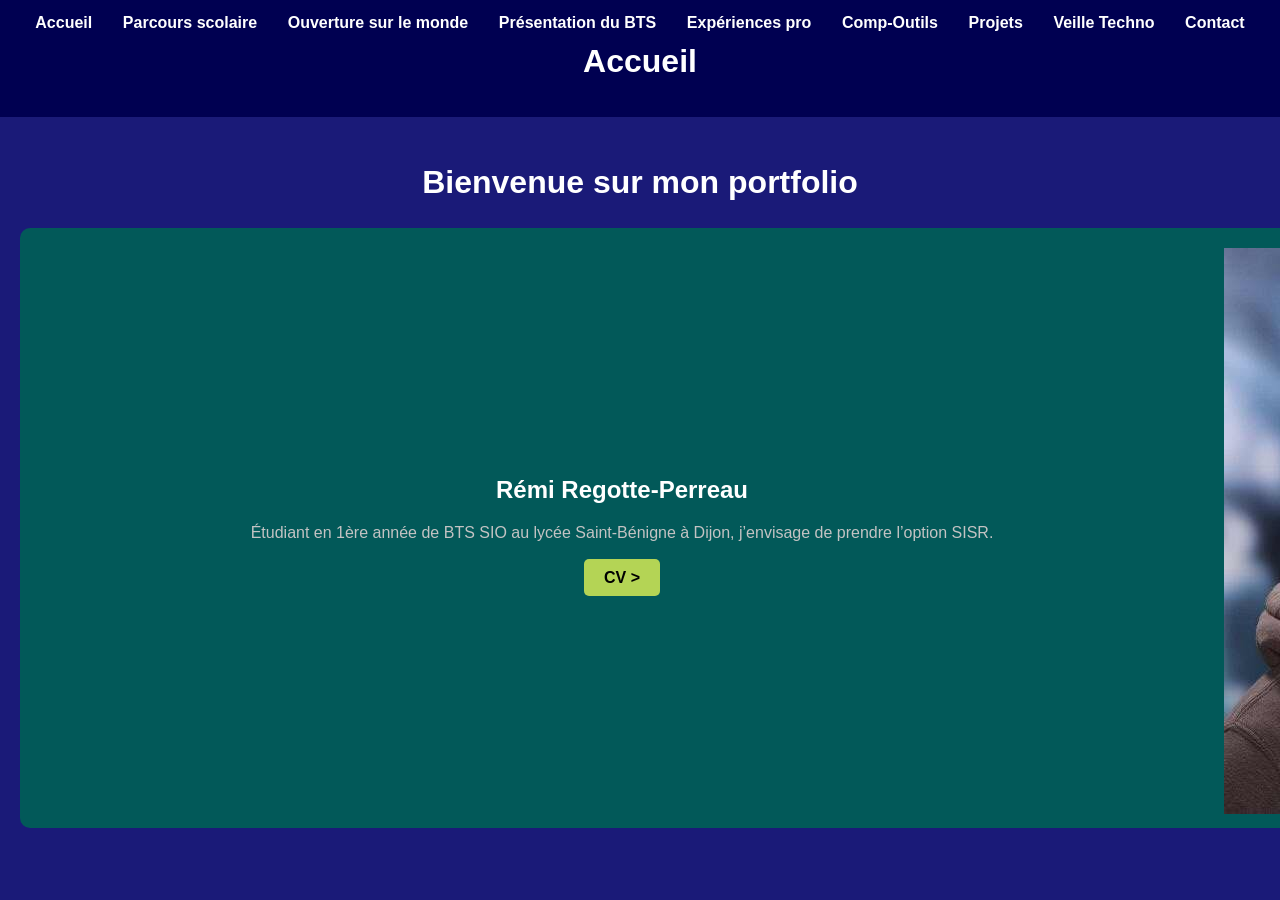
==== accueil.html @ ed07ce9d "récupération du portefolio avec un git dans le dépôt distant non cassé" ====
<!DOCTYPE html>
<!DOCTYPE html>
<html lang="fr">
<head>
  <meta charset="UTF-8">
  <meta name="viewport" content="width=device-width, initial-scale=1.0">
  <title>Portfolio - Rémi Regotte-Perreau</title>
  <link rel="stylesheet" href="accueil.css">
</head>
<body>
    <header>
        <nav>
          <ul>
            <li><a href="accueil.html">Accueil</a></li>
            <li><a href="ParcourScolaire.html">Parcours scolaire</a></li>
            <li><a href="ouvertureSurLeMonde.html">Ouverture sur le monde</a></li>
            <li><a href="presentationDuBts.html">Présentation du BTS</a></li>
            <li><a href="ExpériencesProfessionnelles.html">Expériences pro</a></li>
            <li><a href="CompétenceEtOutils.html">Comp-Outils</a></li>
            <li><a href="projets.html">Projets</a>
            <li><a href="VeilleTechnologique.html">Veille Techno</a>
            <li><a href="ContactezMoi.html">Contact</a> </li>
          </ul>
          <h3>Accueil</h3>
        </nav>
      </header>
  <main>
    <h1>Bienvenue sur mon portfolio</h1>
    <section class="intro">
      <div class="text">
        <h2>Rémi Regotte-Perreau</h2>
        <p>
          Étudiant en 1ère année de BTS SIO au lycée Saint-Bénigne à Dijon, j’envisage de prendre l’option SISR.
        </p>
        <a href="#" class="button">CV ></a>
      </div>
        <img src="Photo pro.jpg">
      </div>
    </section>
  </main>
</body>
</html>
---- accueil.css ----
/* Reset CSS */
* {
    margin: 0;
    padding: 0;
    box-sizing: border-box;
  }
  
  body {
    font-family: Arial, sans-serif;
    background-color: #1a1a78;
    color: white;
    line-height: 1.6;
    margin: 0;
    padding: 0;
  }
  
  header {
    background-color: #000051;
    padding: 10px 20px;
  }
  
  nav ul {
    list-style: none;
    display: flex;
    justify-content: space-around;
  }
  
  nav a {
    text-decoration: none;
    color: white;
    font-weight: bold;
  }
  
  main {
    text-align: center;
    padding: 40px 20px;
  }
  
  h1 {
    font-size: 2em;
    margin-bottom: 20px;
  }

  h3 {
    font-size: 2em;
    margin-bottom: 20px;
    text-align: center;
  }
  
  .intro {
    display: flex;
    flex-wrap: wrap;
    justify-content: center;
    align-items: center;
    gap: 20px;
    background-color: #025959;
    padding: 20px;
    border-radius: 10px;
    margin: 0 auto;
    height: 600px;
    width: 1600px;
  }
  
  .text {
    flex: 1;
    min-width: 300px;
  }
  
  .text h2 {
    font-size: 1.5em;
    margin-bottom: 10px;
    color: #fff;
  }
  
  .text p {
    margin-bottom: 20px;
    color: #c3c3c3;
  }
  
  .button {
    background-color: #b4d455;
    color: black;
    padding: 10px 20px;
    text-decoration: none;
    font-weight: bold;
    border-radius: 5px;
    transition: background 0.3s;
  }
  
  .button:hover {
    background-color: #99b63c;
  }
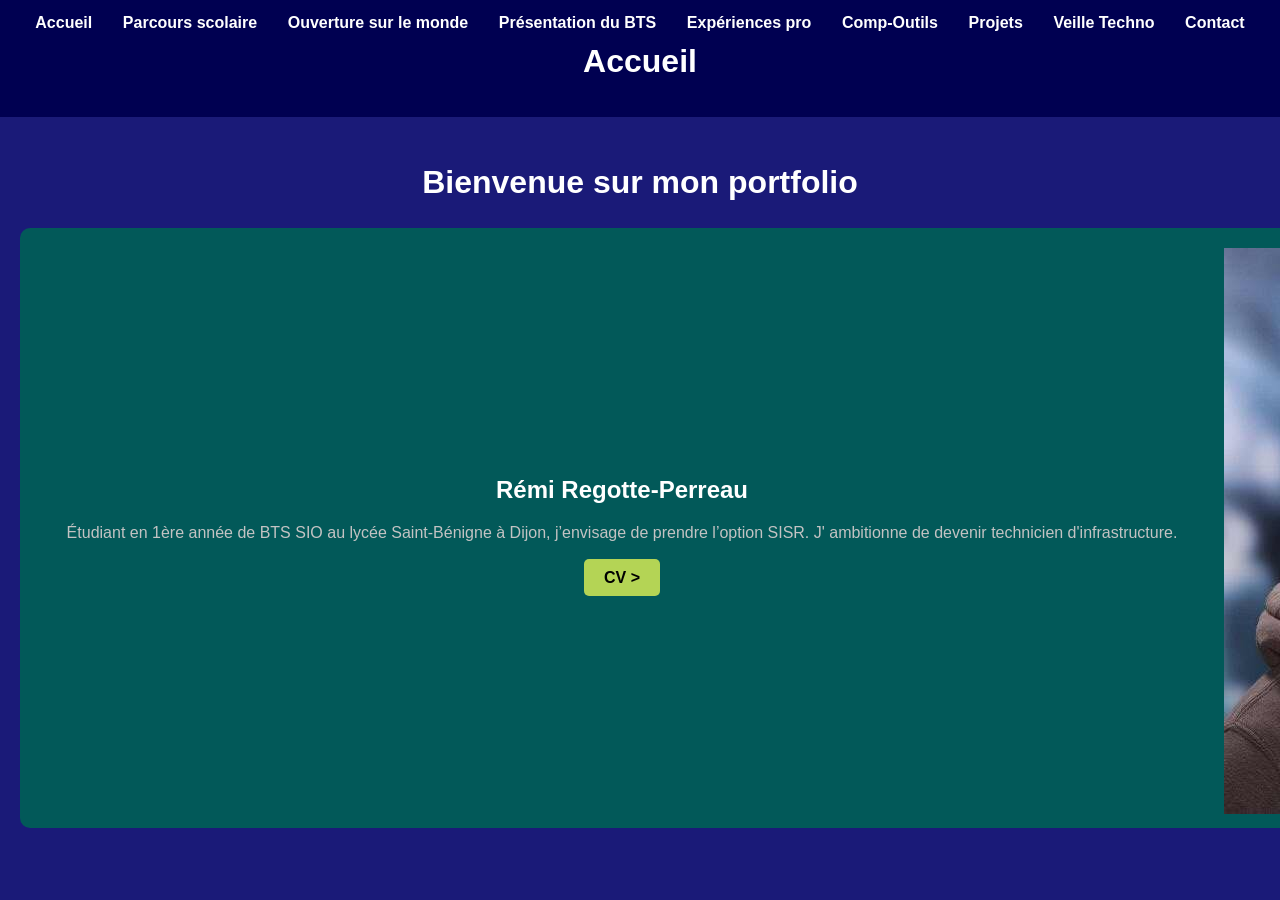
==== commit aded7a81: "ajout d'une volonté de profession avenir" ====
--- a/accueil.html
+++ b/accueil.html
@@ -30,7 +30,7 @@
       <div class="text">
         <h2>Rémi Regotte-Perreau</h2>
         <p>
-          Étudiant en 1ère année de BTS SIO au lycée Saint-Bénigne à Dijon, j’envisage de prendre l’option SISR.
+          Étudiant en 1ère année de BTS SIO au lycée Saint-Bénigne à Dijon, j’envisage de prendre l’option SISR. J' ambitionne de devenir technicien d'infrastructure.
         </p>
         <a href="#" class="button">CV ></a>
       </div>
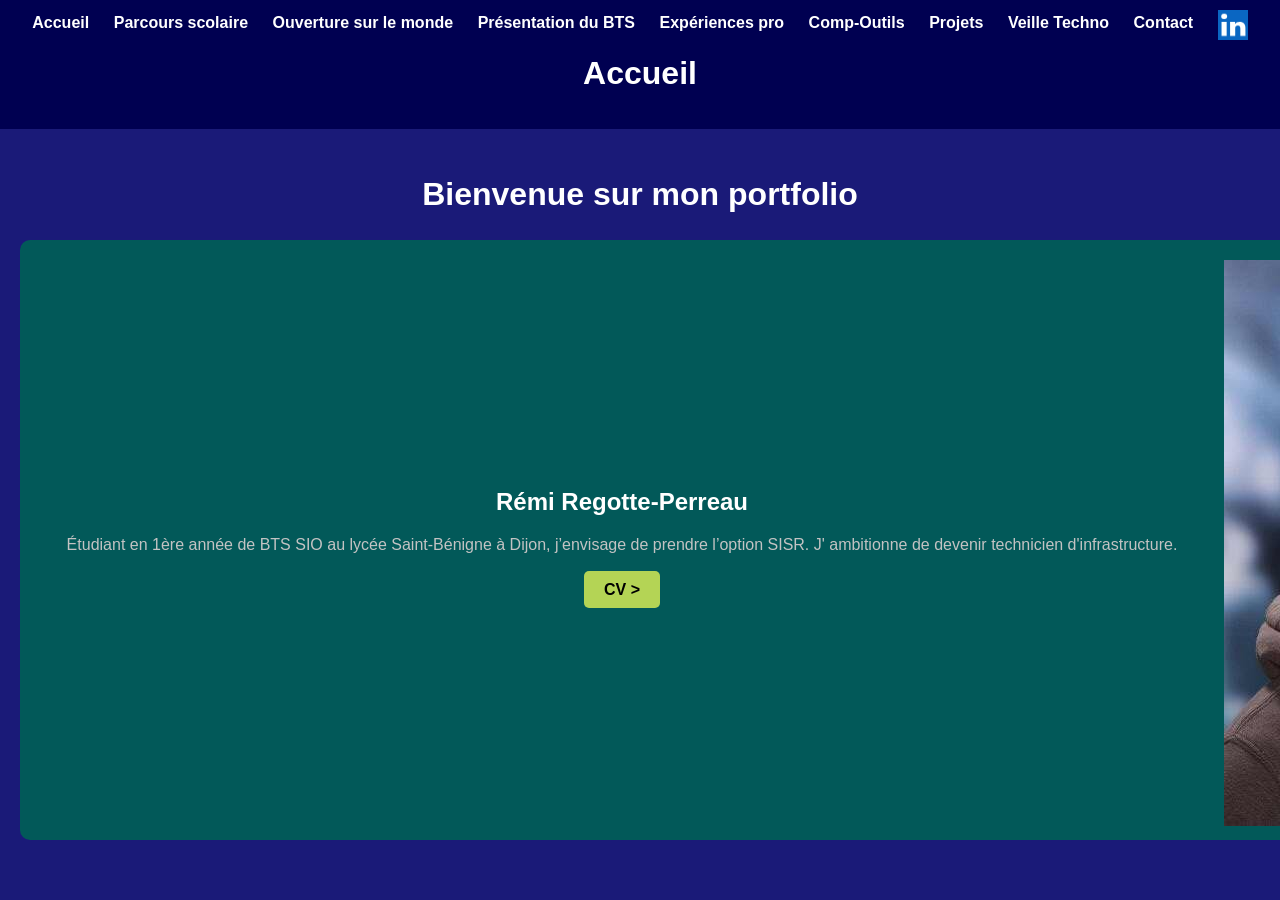
==== commit 71071cc1: "len linkedin + page examen" ====
--- a/accueil.html
+++ b/accueil.html
@@ -20,6 +20,9 @@
             <li><a href="projets.html">Projets</a>
             <li><a href="VeilleTechnologique.html">Veille Techno</a>
             <li><a href="ContactezMoi.html">Contact</a> </li>
+            <li><a href="https://www.linkedin.com/in/r%C3%A9mi-regotte-perreau/" target="_blank">
+              <img src="screen logo linkedin.png" alt="LinkedIn" style="width: 30px; height: 30px;">
+          </a></li>
           </ul>
           <h3>Accueil</h3>
         </nav>
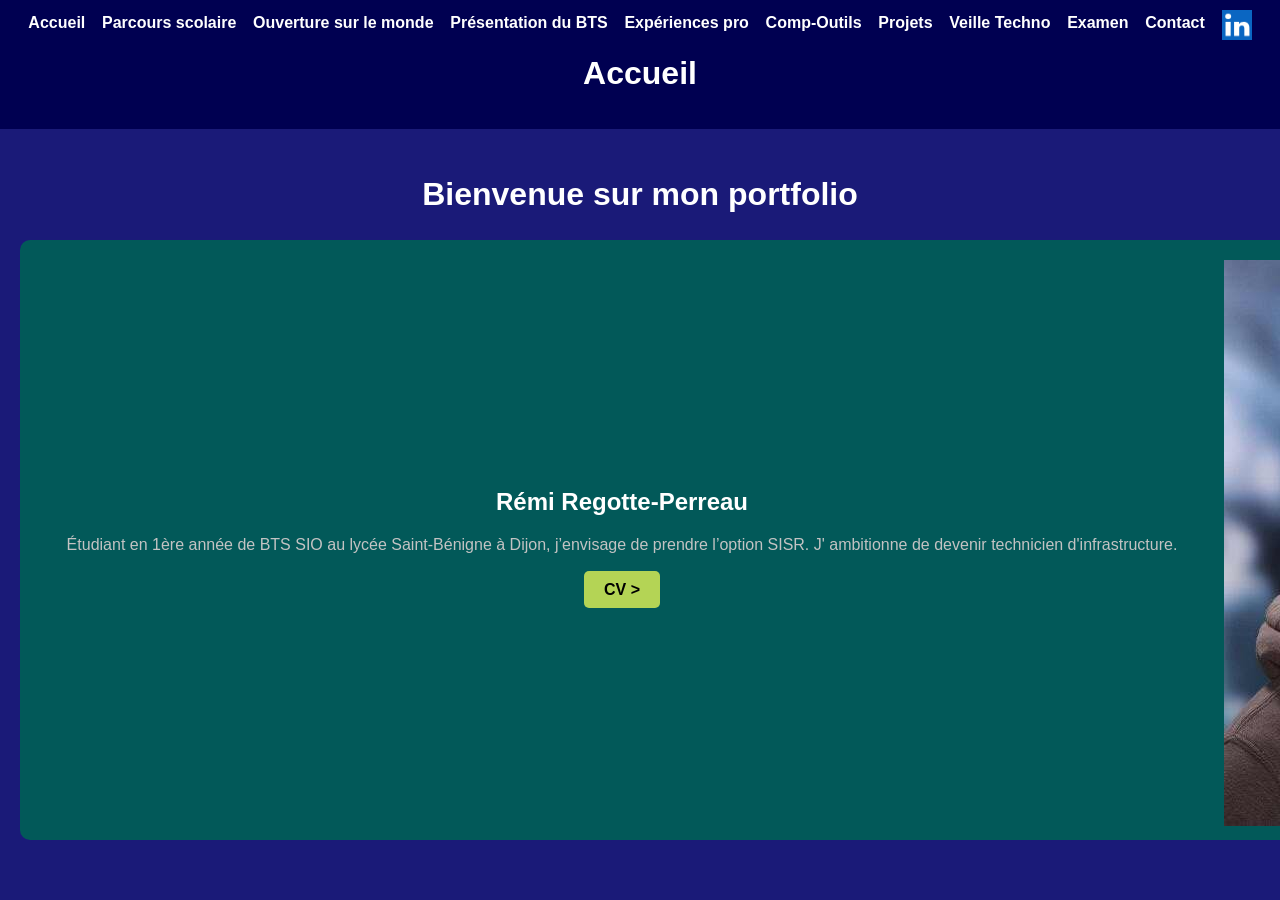
==== commit 7d71895e: "tentative affichage tous les liens en ligne" ====
--- a/accueil.html
+++ b/accueil.html
@@ -19,6 +19,7 @@
             <li><a href="CompétenceEtOutils.html">Comp-Outils</a></li>
             <li><a href="projets.html">Projets</a>
             <li><a href="VeilleTechnologique.html">Veille Techno</a>
+            <li><a href="examen.html">Examen</a></li>
             <li><a href="ContactezMoi.html">Contact</a> </li>
             <li><a href="https://www.linkedin.com/in/r%C3%A9mi-regotte-perreau/" target="_blank">
               <img src="screen logo linkedin.png" alt="LinkedIn" style="width: 30px; height: 30px;">
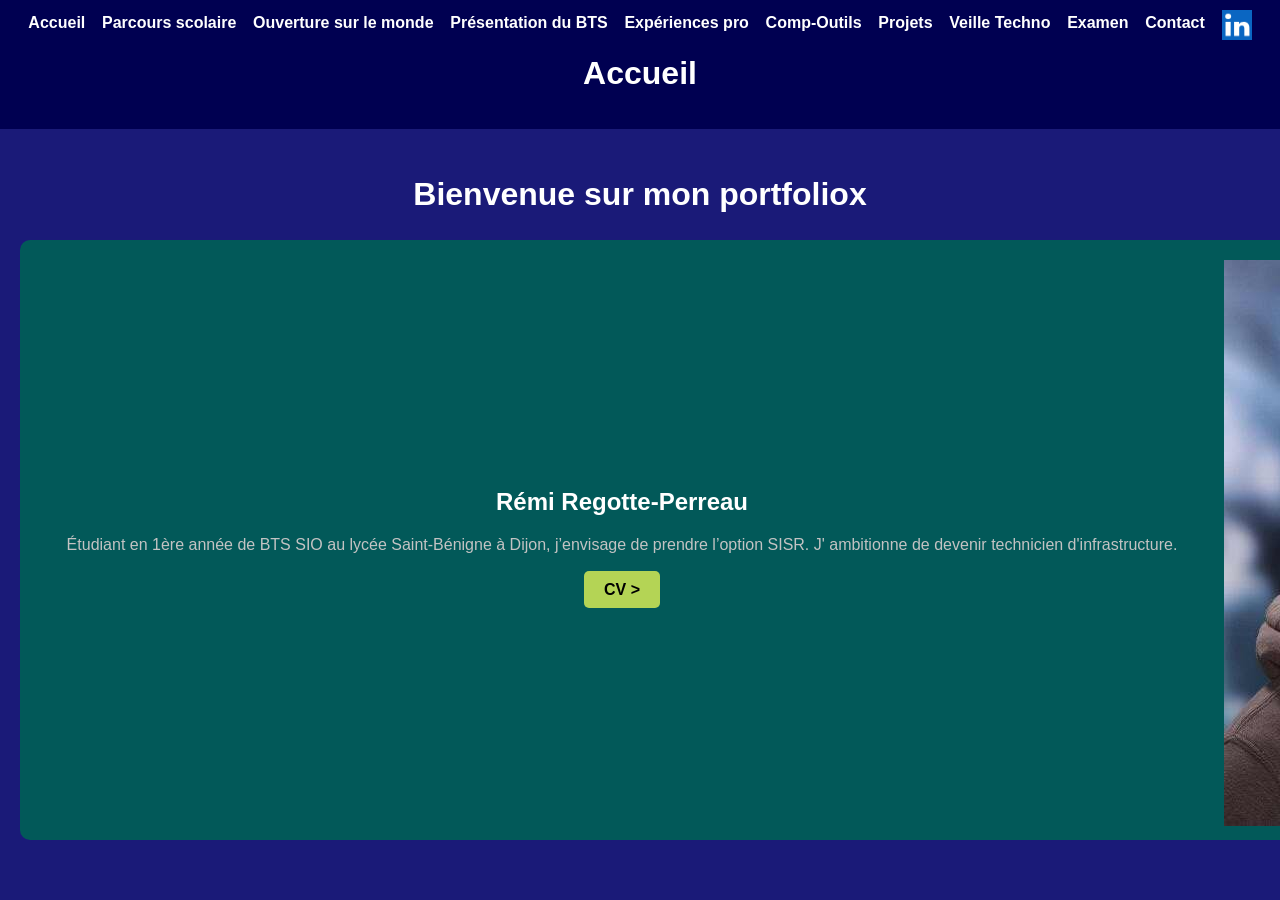
==== commit 83fdb958: "test live" ====
--- a/accueil.html
+++ b/accueil.html
@@ -29,7 +29,7 @@
         </nav>
       </header>
   <main>
-    <h1>Bienvenue sur mon portfolio</h1>
+    <h1>Bienvenue sur mon portfoliox</h1>
     <section class="intro">
       <div class="text">
         <h2>Rémi Regotte-Perreau</h2>
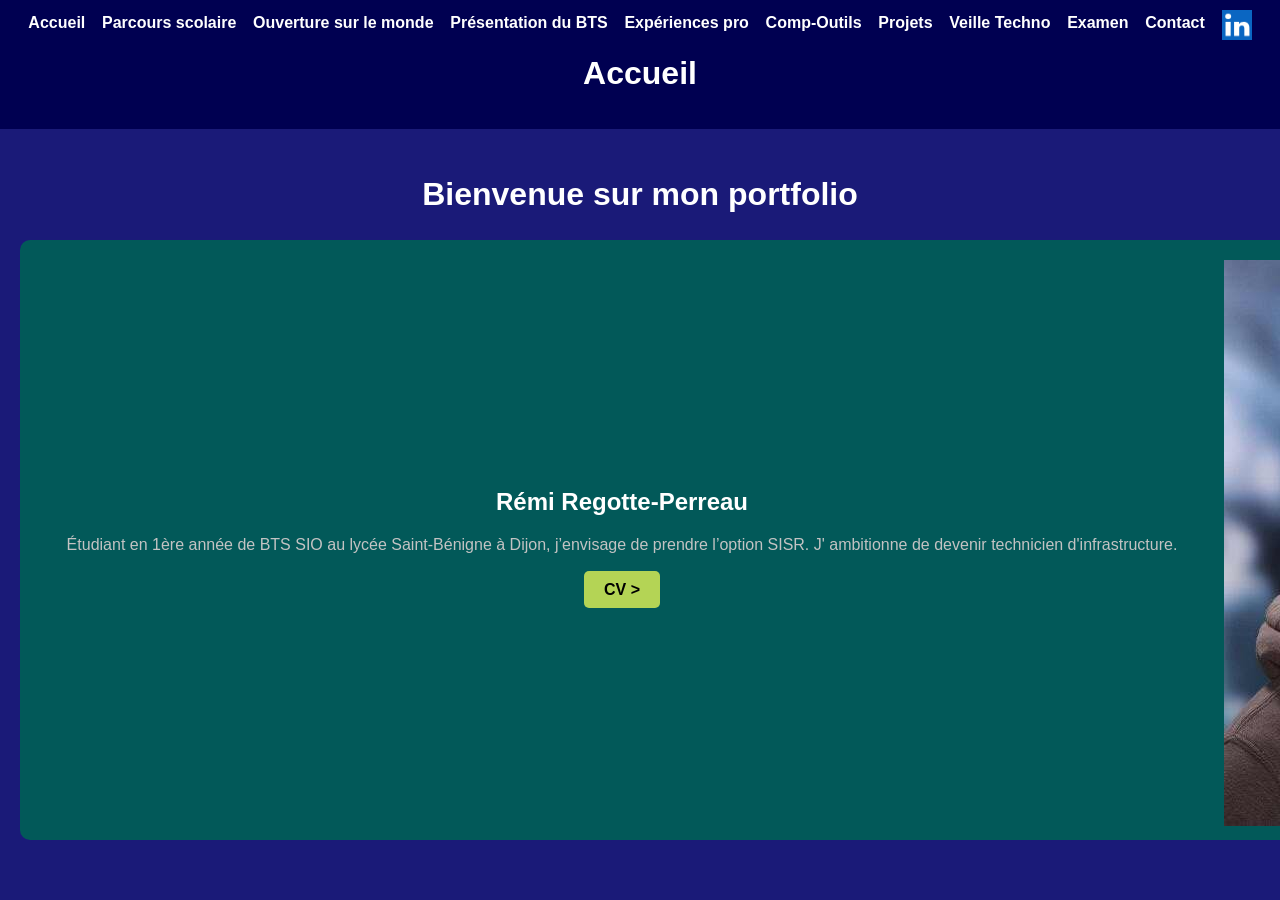
==== commit 327b636c: "ajout de git comme compétence et lien vers SSi" ====
--- a/accueil.html
+++ b/accueil.html
@@ -29,7 +29,7 @@
         </nav>
       </header>
   <main>
-    <h1>Bienvenue sur mon portfoliox</h1>
+    <h1>Bienvenue sur mon portfolio</h1>
     <section class="intro">
       <div class="text">
         <h2>Rémi Regotte-Perreau</h2>
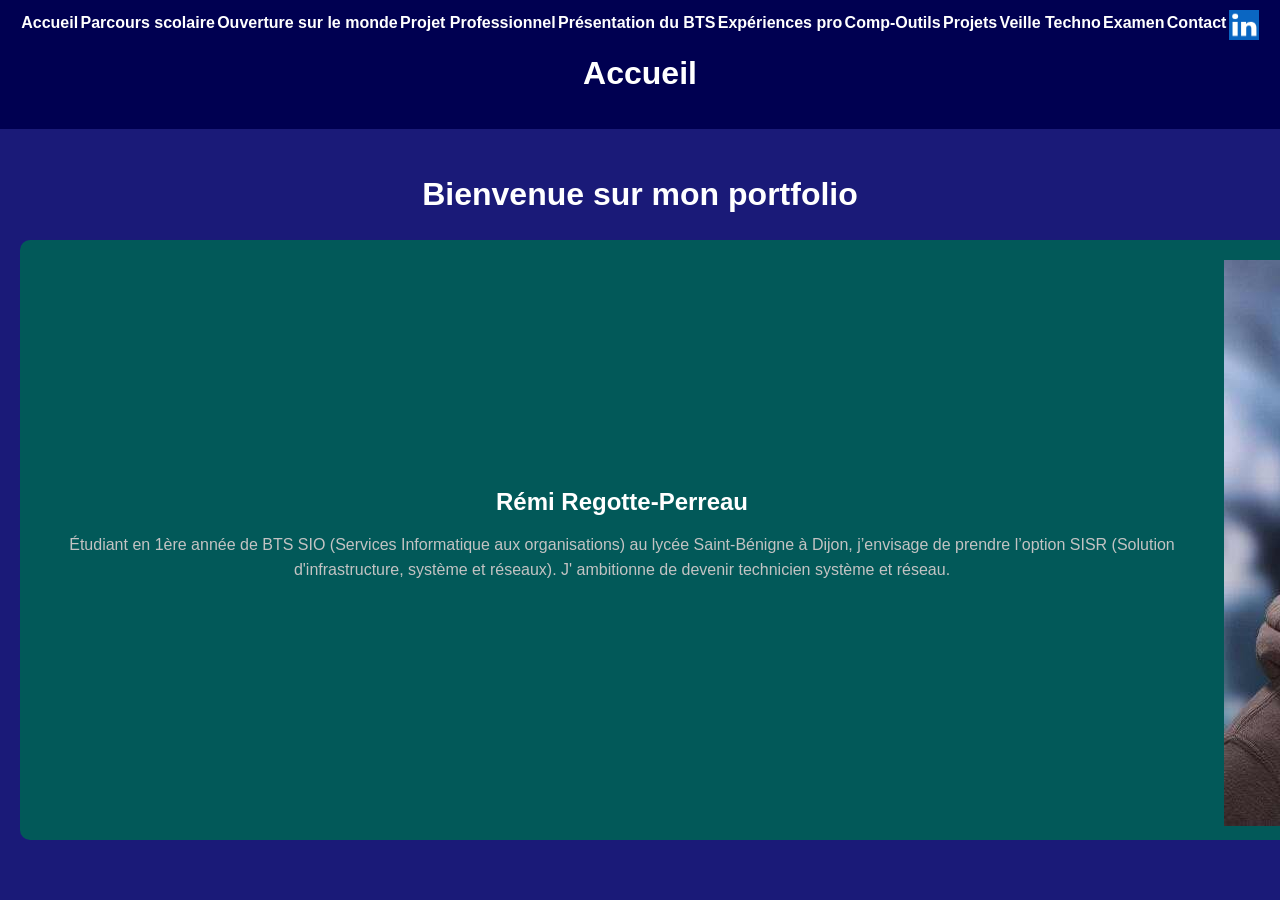
==== commit 2fe43edc: "reste plus que compétence" ====
--- a/accueil.html
+++ b/accueil.html
@@ -14,6 +14,7 @@
             <li><a href="accueil.html">Accueil</a></li>
             <li><a href="ParcourScolaire.html">Parcours scolaire</a></li>
             <li><a href="ouvertureSurLeMonde.html">Ouverture sur le monde</a></li>
+            <li><a href="ProjetProfessionnel.html">Projet Professionnel</a></li>
             <li><a href="presentationDuBts.html">Présentation du BTS</a></li>
             <li><a href="ExpériencesProfessionnelles.html">Expériences pro</a></li>
             <li><a href="CompétenceEtOutils.html">Comp-Outils</a></li>
@@ -22,7 +23,7 @@
             <li><a href="examen.html">Examen</a></li>
             <li><a href="ContactezMoi.html">Contact</a> </li>
             <li><a href="https://www.linkedin.com/in/r%C3%A9mi-regotte-perreau/" target="_blank">
-              <img src="screen logo linkedin.png" alt="LinkedIn" style="width: 30px; height: 30px;">
+            <img src="screen/screen logo linkedin.png" alt="LinkedIn" style="width: 30px; height: 30px;">
           </a></li>
           </ul>
           <h3>Accueil</h3>
@@ -34,11 +35,10 @@
       <div class="text">
         <h2>Rémi Regotte-Perreau</h2>
         <p>
-          Étudiant en 1ère année de BTS SIO au lycée Saint-Bénigne à Dijon, j’envisage de prendre l’option SISR. J' ambitionne de devenir technicien d'infrastructure.
+          Étudiant en 1ère année de BTS SIO (Services Informatique aux organisations) au lycée Saint-Bénigne à Dijon, j’envisage de prendre l’option SISR (Solution d'infrastructure, système et réseaux). J' ambitionne de devenir technicien système et réseau.
         </p>
-        <a href="#" class="button">CV ></a>
       </div>
-        <img src="Photo pro.jpg">
+        <img src="screen/Photo pro.jpg">
       </div>
     </section>
   </main>
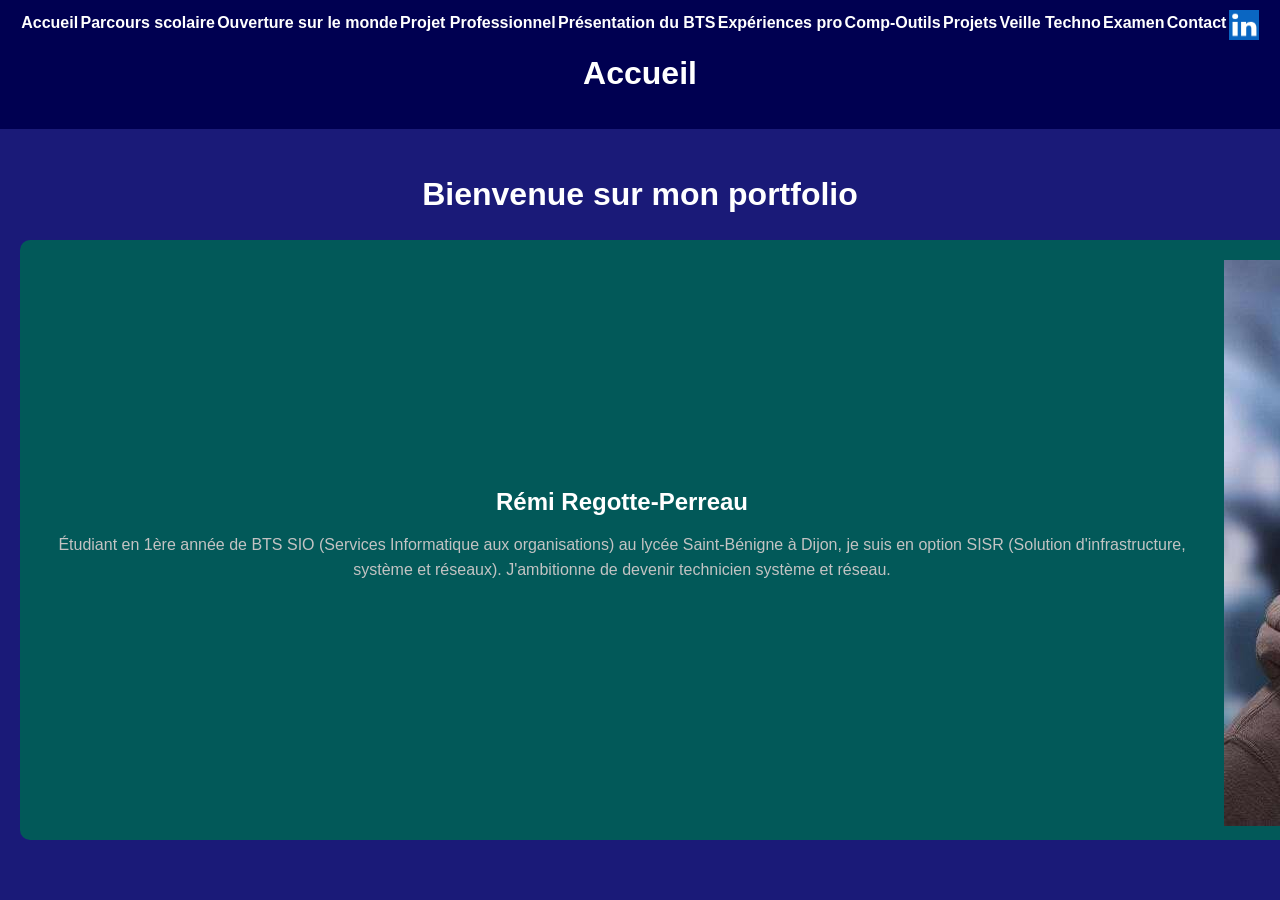
==== commit 6c0e5dba: "présentation portefolio 13/05" ====
--- a/accueil.html
+++ b/accueil.html
@@ -35,7 +35,7 @@
       <div class="text">
         <h2>Rémi Regotte-Perreau</h2>
         <p>
-          Étudiant en 1ère année de BTS SIO (Services Informatique aux organisations) au lycée Saint-Bénigne à Dijon, j’envisage de prendre l’option SISR (Solution d'infrastructure, système et réseaux). J' ambitionne de devenir technicien système et réseau.
+          Étudiant en 1ère année de BTS SIO (Services Informatique aux organisations) au lycée Saint-Bénigne à Dijon, je suis en option SISR (Solution d'infrastructure, système et réseaux). J'ambitionne de devenir technicien système et réseau.
         </p>
       </div>
         <img src="screen/Photo pro.jpg">
